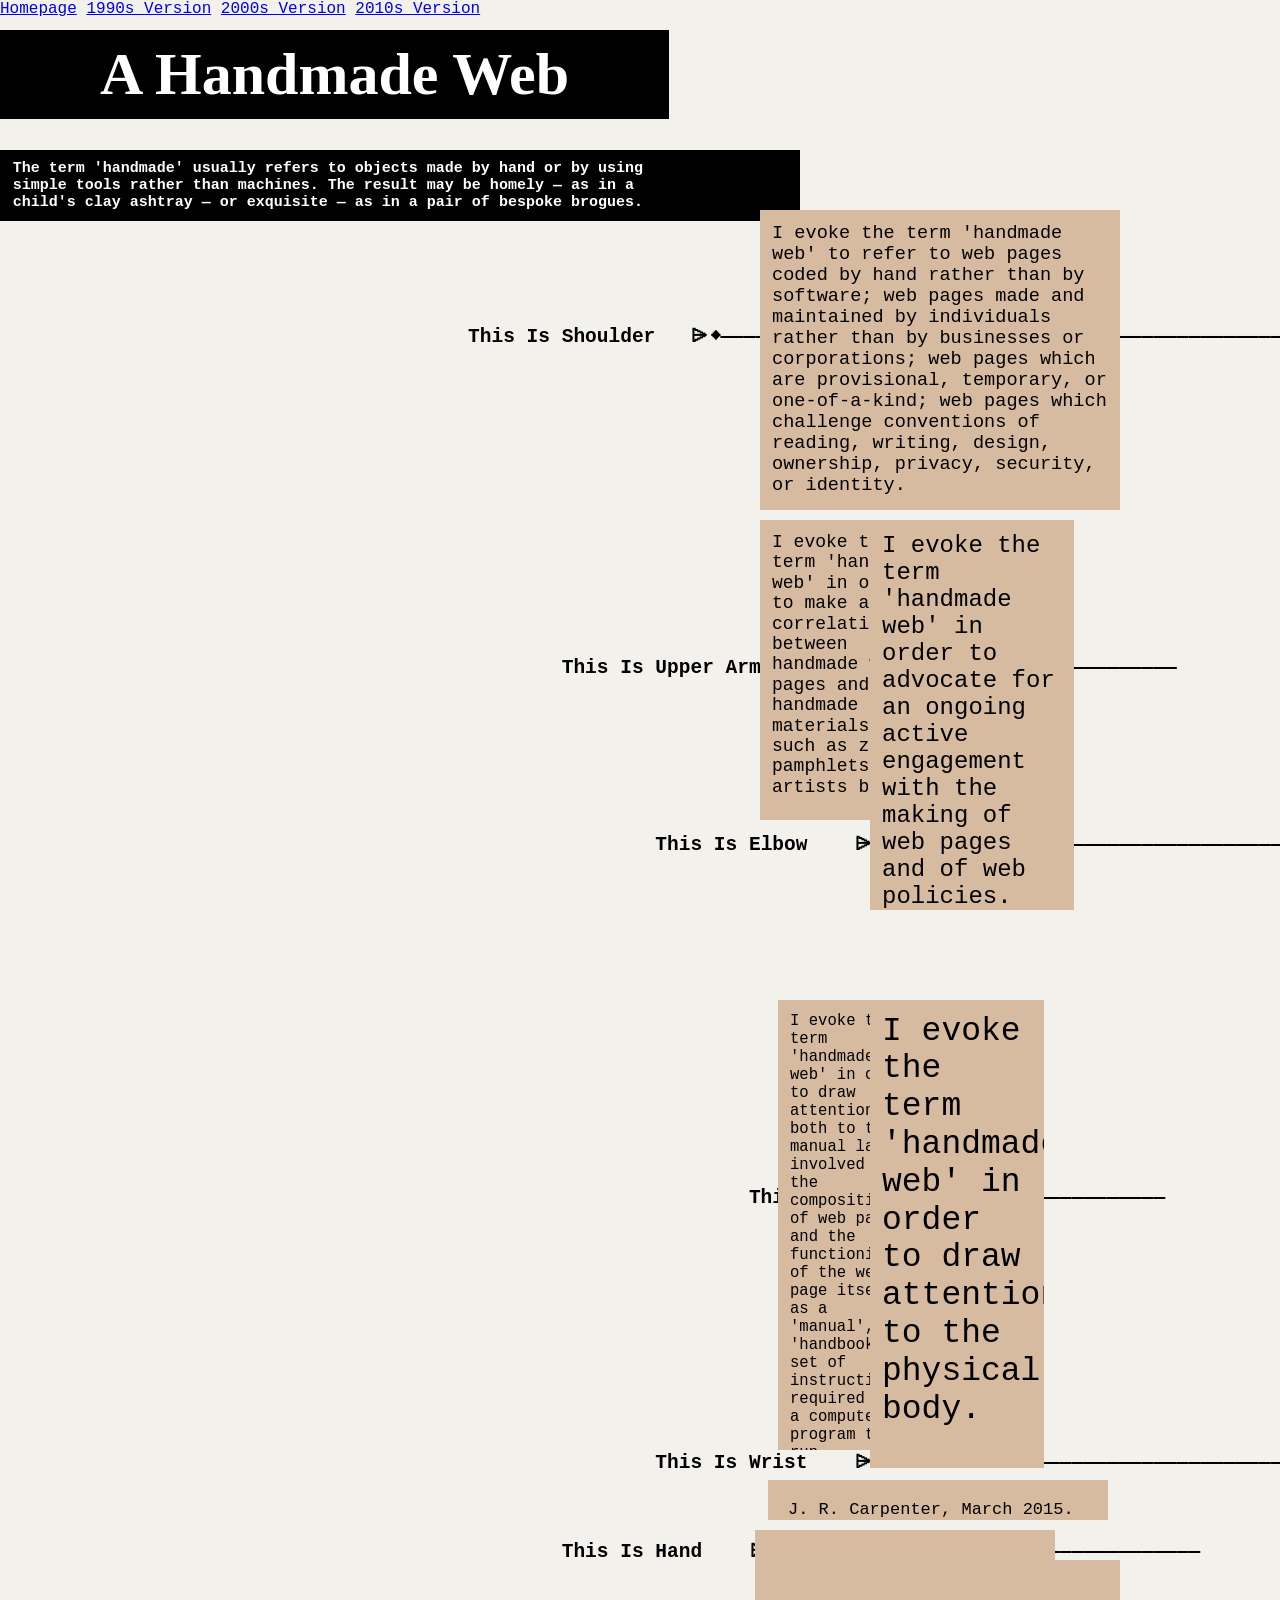
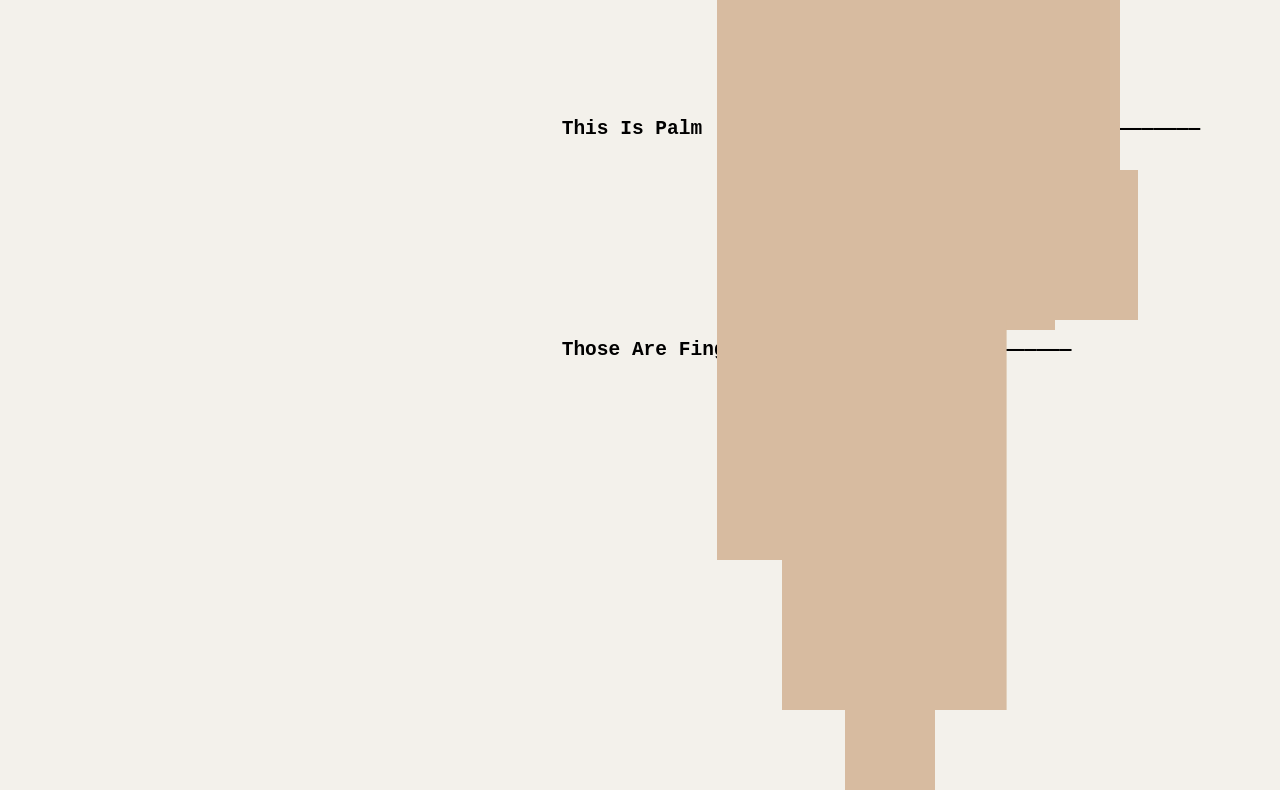
==== 2000s/index.html @ 688c6517 "more" ====
<!DOCTYPE html>
<html lang="en">

<head>
	<meta charset="UTF-8">
	<meta name="viewport" content="width=device-width, initial-scale=1.0">
	<title>Time Traveler | 2000s Version</title>
	<link rel="stylesheet" href="../assets/css/2000s.css">
</head>

<body>

	<nav>
		<a href="../">Homepage</a>
		<a href="../1990s/">1990s Version</a>
		<a href="./">2000s Version</a>
		<a href="../2010s/">2010s Version</a>
	</nav>

	<p class="title">
		A Handmade Web
	</p>

	<p class="intro">
		The term 'handmade' usually refers to objects made by hand or by using simple tools rather than machines. The
		result may be homely — as in a child's clay ashtray — or exquisite — as in a pair of bespoke brogues.
	</p>


	<p class="mainone">
		I evoke the term 'handmade web' to refer to web pages coded by hand rather than by software; web pages made and
		maintained by individuals rather than by businesses or corporations; web pages which are provisional, temporary,
		or one-of-a-kind; web pages which challenge conventions of reading, writing, design, ownership, privacy,
		security, or identity.<br><br>
		Handmade web pages flourished in the mid-to-late-1990s, in the brief period after the academic web and before
		the corporate web. ‘Handmade’ is by no means the only or best term to define the web of this period.
		In her essay, A Vernacular Web (2005), Olia Lialina describes the web of the mid-1990s as:

		bright, rich, personal, slow and under construction. It was a web of sudden connections and personal links.
		Pages were built on the edge of tomorrow, full of hope for a faster connection and a more powerful computer...
		it was a web of amateurs soon to be washed away by dot.com ambitions, professional authoring tools and
		guidelines designed by usability experts.

		For more information on Olia Lialina and Dragan Espenschied's excellent research on the amateur web, see: One
		Terabyte of Kilobyte Age: Digging through the Geocities Torrent.
	</p>

	<p class="maintwo">
		I evoke the term 'handmade web' in order to make a correlation between handmade web pages and handmade print
		materials, such as zines, pamphlets, and artists books.<br><br>

		I made my first web-based work in 1995. The impetus for Fishes & Flying Things came from the material practices
		of fine art and book-making. The text evolved from an installation art exhibition I had on at the time. From
		this text, I created a small book-work which was meant to tell a circular story but when people got to the end
		they stopped reading because that’s the way books work. In the web version, the last page linked to the first;
		the story circled round and round. Of the installation, no physical evidence remains. Of the book-work, only one
		copy. The QuarkExpress file is stored on a 44 MB SyQuest cartridge which I still own, but the contents of which
		I can no longer access. The handmade website, on the other hand, is still online and it still works.

		The handmade web emerged at a time when print and digital enjoyed a more symbiotic relationship. This is evident
		in the early output of the trAce Online Writing Centre founded at Nottingham Trent University in 1995. Over the
		next decade trAce evolved into one of the most influential online writing communities in the world. trAce’s
		first output was a word-processed photocopied booklet which contained links to websites distributing journals
		and zines. Fittingly, trAce’s last output was also a print booklet, in which it is stated:

		The trAce community embraced both camps, and some early chatlogs contain lively discussions about the use of
		mixed media in writing… The creative hypertexts and hypermedia in the trAce Archive can easily be compared to
		the multifarious pages of an artist’s book. (PDF trAces: A Commemoration of Ten Years of Artistic Innovation at
		trAce, page 14)

		One of the many interesting things about the online archive of the trAce Online Writing Centre is how much it
		reflects the context of the creation and dissemination of its contents. Whereas archives held in museums or
		libraries generally contain artifacts created elsewhere — manuscripts illuminated in a monastery, for example,
		or photographs developed in a darkroom — the handmade web pages contained in this online archive continue to
		exist in the medium within which they were created. That said, the frames through which we view them continue to
		change.

		In "Media Archaeology: Method and Machine versus History and Narrative of Media" (2011) Wolfgang Ernst observes:
		"If a radio from a museum collection is reactivated to play broadcast channels of the present, it changes its
		status: it is not a historical object anymore but actively generates sensual and informational presence."
		Similarly, when viewing old web pages in modern browsers we are confronted with a temporal paradox. Layer upon
		layer of dated web-design aesthetics overlap and peel like wallpaper, revealing earlier versions beneath. Pages
		optimised for lower resolutions now take less than a third of the screen. Ghosts of browsers past mingle with
		occasional page errors, dead links, and missing images. Sound files play automatically. Warnings abound, issued
		from earlier eras, addressed to readers who are not us.

		For example, M.D. Coverley’s The Personalization of Complexity (2001) "explores the ways in which each of our
		personal computers have become idiosyncratic, individualized entities, only sometimes manageable by the owners."
		Fittingly, the piece itself warns that it is viewable only on Level 4 and 5 Microsoft Internet Explorer and
		Level 4 Netscape. Netscape 6 will not support many of the features in this essay.

		These are not artifacts of a dead web but rather, signposts on a map of a living web pointing to a web as it
		once was, a web in progress, a web in the making.

	</p>
	<p class="mainthree">
		I evoke the term 'handmade web' in order to advocate for an ongoing active engagement with the making of web
		pages and of web policies.<br><br>

		In The Web We Lost (2012), Anil Dash writes: "In the early days of the social web, there was a broad expectation
		that regular people might own their own identities by having their own websites, instead of being dependent on a
		few big sites to host their online identity."

		In February 2015 the online journal QUARTZ published an article with the provocative headline: Millions of
		Facebook users have no idea they’re using the internet. As the article states: "This is more than a matter of
		semantics. The expectations and behaviors of the next billion people to come online will have profound effects
		on how the internet evolves."

		In October 2014 the online journal GIZMODO published an article heralding The Great Web 1.0 Revival. Its author
		Kyle Chayka observed:

		The booming size of today's mainstream social networks and the constant level of noise we have to deal with has
		inspired a sudden return to a time when the internet was quieter, safer, and more intimate… We're nostalgic for
		the close-knit, DIY nature of the early web, where everything was smaller...

		The DIY aesthetics and practices of the mid-1990s have been embraced by the anti-social network TILDE.CLUB,
		which hosts a small community of users on a single unix computer. For some, TILDE.CLUB serves as a platform for
		revisiting amateur web aesthetics in a contemporary context. For example, on her page, Olia Lialina invites
		users to view a new net art work 640x480 - a 4-tab browser installation. For many others however, TILDE.CLUB has
		served as little more than a hip territory to occupy. Many pages remain blank.

		http://tilde.club/~nickc/ http://tilde.club/~bwalker/ http://tilde.club/~willy/

		In other corners of the internet, Web 1.0 aesthetics have never disappeared. My own website, including this
		page, which uses fixed-width table cells, is based on a template I created in HomeSite in 1997.

		Web 1.0 aesthetics persist in source code and stated objectives of the massive Ubu Web site, an "independent
		resource dedicated to all strains of the avant-garde, ethnopoetics, and outsider arts." On 16 December 2014, the
		founder of boasted on Twitter that "the whole damn site is still hand-coded in html 1.0 in bbedit, from
		templates made in 1996."

		I shall put off updating my website templates until out-of-date design is no longer cool.

	</p>

	<p class="mainfour">
		I evoke the term 'handmade web' in order to draw attention both to the manual labour involved in the composition
		of web pages, and the functioning of the web page itself as a 'manual', a 'handbook', a set of instructions
		required for a computer program to run.<br><br>

		For most of its history web pages have been read on desktop or laptop computers. Readers have had the option of
		right-clicking on any page, selecting View Page Source, copying, pasting, and re-writing the source code. In
		this manner, readers become writers.

		In February 2015, Matthew Rothberg created a website called Unindexed which continuously searched Google for
		itself. It survived for 22 days before being indexed, at which point it was permanently deleted. Rothberg has
		since shared the source code on GitHub, so you too can create a website which self-destructs the moment Google
		indexes it.

		Dozens of readers have re-written the source code of Nick Montfort’s Taroko Gorge (2008). For many, this was
		their first experience 'making' a computer-generated text.

		I have rewritten Taroko Gorge three times. Further to the close relation between the handmade web and ephemeral
		print materials, excerpts of output and source code from the first iteration, Gorge (2010), were published in my
		very small press print book GENERATION[S] (2010), which, I believe, is now only available as a PDF. Gorge is a
		never-ending tract of computer-generated text spewing verse approximations, poetic paroxysms on food,
		consumption, decadence, and desire.

	</p>

	<p class="mainfive">
		I evoke the term 'handmade web' in order to draw attention to the physical body.<br><br>

		Consider the manual labour carried out by the mouse hand in Daniel Eatock's The One Mile Scroll (2008) A few
		entries appear at the top of the screen - Denver, The Mile High City - my grandfather’s grave, Denver - after
		that we scroll and scroll. The hand is made to work. Through the labour of the body the virtual space of the
		browser window is transformed into an actual, physical distance.

		Ironically, handheld devices have distanced us from the handmade web. In Reading Writing Interfaces: From the
		Digital to the Bookbound (2014), Lori Emerson argues: "The iPad works because users can’t know how it works"
		(15). Reading the web on an iPhone, iPad, or similar device, readers do not have the option of viewing the page
		source. The iPad provides consumers with access to materials created by others, but cannot easily be used as a
		tool in the handcrafting of new materials.

		I evoke the term 'handmade web' to suggest slowness and smallness as a forms of resistance.

		In today's highly commercialised web of multinational corporations, proprietary applications, read-only devices,
		search algorithms, Content Management Systems, WYSIWYG editors, and digital publishers it becomes an
		increasingly radical act to hand-code and self-publish experimental web art and writing projects.

		The more proprietary, predatory, and puerile a place the web becomes, the more committed I am to using it in
		poetic and intransigent ways.

	</p>
	<p class="author">
		J. R. Carpenter, March 2015.

	</p>

	<p class="block">
<br>
	</p>
	
	<p class="block2">
<br>
	</p>
	
	<p class="block3">
<br>
	</p>
	
	<p class="block4">
<br>
	</p>
	
	<p class="block5">
<br>
	</p>
	
	<p class="block6">
<br>
	</p>
	<p class="block7">
<br>
	</p>


<pre>
	
	
	
	
	
	
	
	
	
	
	
	
	
	
	
	
	
	
	<h2>
					This Is Shoulder   ⩥◆————————————————————————————————————————————————————





					
					
					
					
					
					
					
					
					
						This Is Upper Arm    ⩥◆—————————————————————————————




						
						
						
							This Is Elbow    ⩥◆————————————————————————————————————




							
							
							
								
							
							
							
							
							
							
							
								This Is Forearm    ⩥◆——————————————

								
								
								
								
								
								
								
								
								
								
							This Is Wrist    ⩥◆————————————————————————————————————



						This Is Hand    ⩥◆————————————————————————————————————

					
					
					
					
					
					
						This Is Palm    ⩥◆————————————————————————————————————

						
						
						
						
						
						
						
						
						Those Are Fingers    ⩥◆————————————————————
	</h2>

</pre>

</body>


</html>
---- assets/css/2000s.css ----
/* Add styles to all elements */
* {
	margin: 0; /* remove default margin from all elements */
	padding: 0; /* remove default padding from all elements */
	box-sizing: border-box; /* fix width calculation, more info here: https://developer.mozilla.org/en-US/docs/Web/CSS/Reference/Properties/box-sizing */
}

/* Write your CSS below (feel free to change the styles already here) */
body {
	font-family: 'Courier New', Courier, monospace;
	background-color: rgb(243, 241, 235);
}
p {
	padding: 20px;
	max-width: 800px;
	margin-left: auto;
	margin-right: auto;
}
.title {
	font-family:fantasy;
	font-size: 60px;
	font-weight: bold;
	padding: 10px 100px;
	position: absolute;
	top: 30px;
	left: 0px;
	color: white;
	background-color: black;
}

.title:active {
	background-color: rgb(215, 187, 160);
	color:black;
}

.intro {
	font-size: 15px;
	padding: 10px 100px;
	text-align: left;
	padding-left: 1%;
	font-weight: bold;
	position: absolute;
	top: 150px;
	left: 0px;
	color: white;
	background-color: black;
}

.mainone {
	position: absolute;
	font-size: 31px;
	left:50%;
	top: 10px;
	width: 600px;
	height: 500px;
	overflow: scroll;
	color: black;
	background-color: rgb(215, 187, 160);
	
	transform: scale(0.6);
	transform-origin:bottom;

	animation: smaller 1s forwards;

}
.mainone:active {
	font-weight: bold;
}

.mainone:hover {
	animation: bigger 1s forwards;
}

@keyframes bigger {
	0% {transform: scale(0.6); font-size: 31px;}
	100% {transform: scale(1); font-size:17px;}

}
@keyframes smaller {
	0% {transform: scale(1); font-size: 1px;}
	100% {transform: scale(0.6); font-size: 31px;}

}

.maintwo {
	position: absolute;
	font-size: 30px;
	left:50%;
	top: 520px;
	width: 300px;
	height: 500px;
	overflow: scroll;
	color: black;
	background-color: rgb(215, 187, 160);
	
	transform: scale(0.6);
	transform-origin: top right;	
	

	animation: smaller2 1s forwards;
}

.maintwo:hover {
	animation: bigger2 1s forwards;
}

@keyframes bigger2 {
	0% {transform: scale(0.6); font-size: 30Spx;}
	100% {transform: scale(1); font-size: 12px;}

}
@keyframes smaller2 {
	0% {transform: scale(1); font-size: 12px;}
	100% {transform: scale(0.6); font-size: 30px;}

}

.mainthree {
	position: absolute;
	font-size: 40px;
	left:68%;
	top: 520px;
	width: 340px;
	height: 650px;
	overflow: scroll;
	color: black;
	background-color: rgb(215, 187, 160);
	
	transform: scale(0.6);
	transform-origin: top left;	
	

	animation: smaller3 1s forwards;
}

.mainthree:hover {
	animation: bigger3 1s forwards;
}

@keyframes bigger3 {
	0% {transform: scale(0.6); font-size: 40Spx;}
	100% {transform: scale(1); font-size: 10px;}

}
@keyframes smaller3 {
	0% {transform: scale(1); font-size: 10px;}
	100% {transform: scale(0.6); font-size: 40px;}

}

.mainfour {
	position: absolute;
	font-size: 26px;
	left:53%;
	top: 1000px;
	width: 249px;
	height: 750px;
	overflow: scroll;
	color: black;
	background-color: rgb(215, 187, 160);
	
	transform: scale(0.6);
	transform-origin: top right;	
	

	animation: smaller4 1s forwards;
}

.mainfour:hover {
	animation: bigger4 1s forwards;
}

@keyframes bigger4 {
	0% {transform: scale(0.6); font-size: 26px;}
	100% {transform: scale(1); font-size: 11px;}

}

@keyframes smaller4 {
	0% {transform: scale(1); font-size: 11px;}
	100% {transform: scale(0.6); font-size: 26px;}

}

.mainfive {
	position: absolute;
	font-size: 55px;
	left:68%;
	top: 1000px;
	width: 290px;
	height: 780px;
	overflow: scroll;
	color: black;
	background-color: rgb(215, 187, 160);
	
	transform: scale(0.6);
	transform-origin: top left;	
	

	animation: smaller5 1s forwards;
}

.mainfive:hover {
	animation: bigger5 1s forwards;
}

@keyframes bigger5 {
	0% {transform: scale(0.6); font-size: 55px;}
	100% {transform: scale(1); font-size: 12px;}

}

@keyframes smaller5 {
	0% {transform: scale(1); font-size: 12px;}
	100% {transform: scale(0.6); font-size: 55px;}

}

.author {
	position: absolute;
	font-size: 17px;
	left: 60%;
	top: 1480px;
	width: 340px;
	height: 6px;
	color: black;
	background-color: rgb(215, 187, 160);
}


.block {
	position: absolute;
	left: 59%;
	top: 1530px;
	width: 300px;
	height: 400px;
	color: black;
	background-color: rgb(215, 187, 160);
}

.block2 {
	position: absolute;
	left: 75%;
	top: 1480px;
	width: 200px;
	height: 400px;
	color: black;
	background-color: rgb(215, 187, 160);
	
	transform: scale(0.6);
}

.block3 {
	position: absolute;
	left: 77%;
	top: 1720px;
	width: 190px;
	height: 250px;
	color: black;
	background-color: rgb(215, 187, 160);
	
	transform: scale(0.6);
}

.block4 {
	position: absolute;
	left: 71%;
	top: 1790px;
	width: 122px;
	height: 650px;
	color: black;
	background-color: rgb(215, 187, 160);
	
	transform: scale(0.6);
}

.block5 {
	position: absolute;
	left: 59%;
	top: 1790px;
	width: 135px;
	height: 650px;
	color: black;
	background-color: rgb(215, 187, 160);
	
	transform: scale(0.6);
}

.block6 {
	position: absolute;
	left: 66%;
	top: 1790px;
	width: 90px;
	height: 600px;
	color: black;
	background-color: rgb(215, 187, 160);
}

.block7 {
	position: absolute;
	left: 56%;
	top: 1600px;
	width: 70px;
	height: 560px;
	color: black;
	background-color: rgb(215, 187, 160);
}
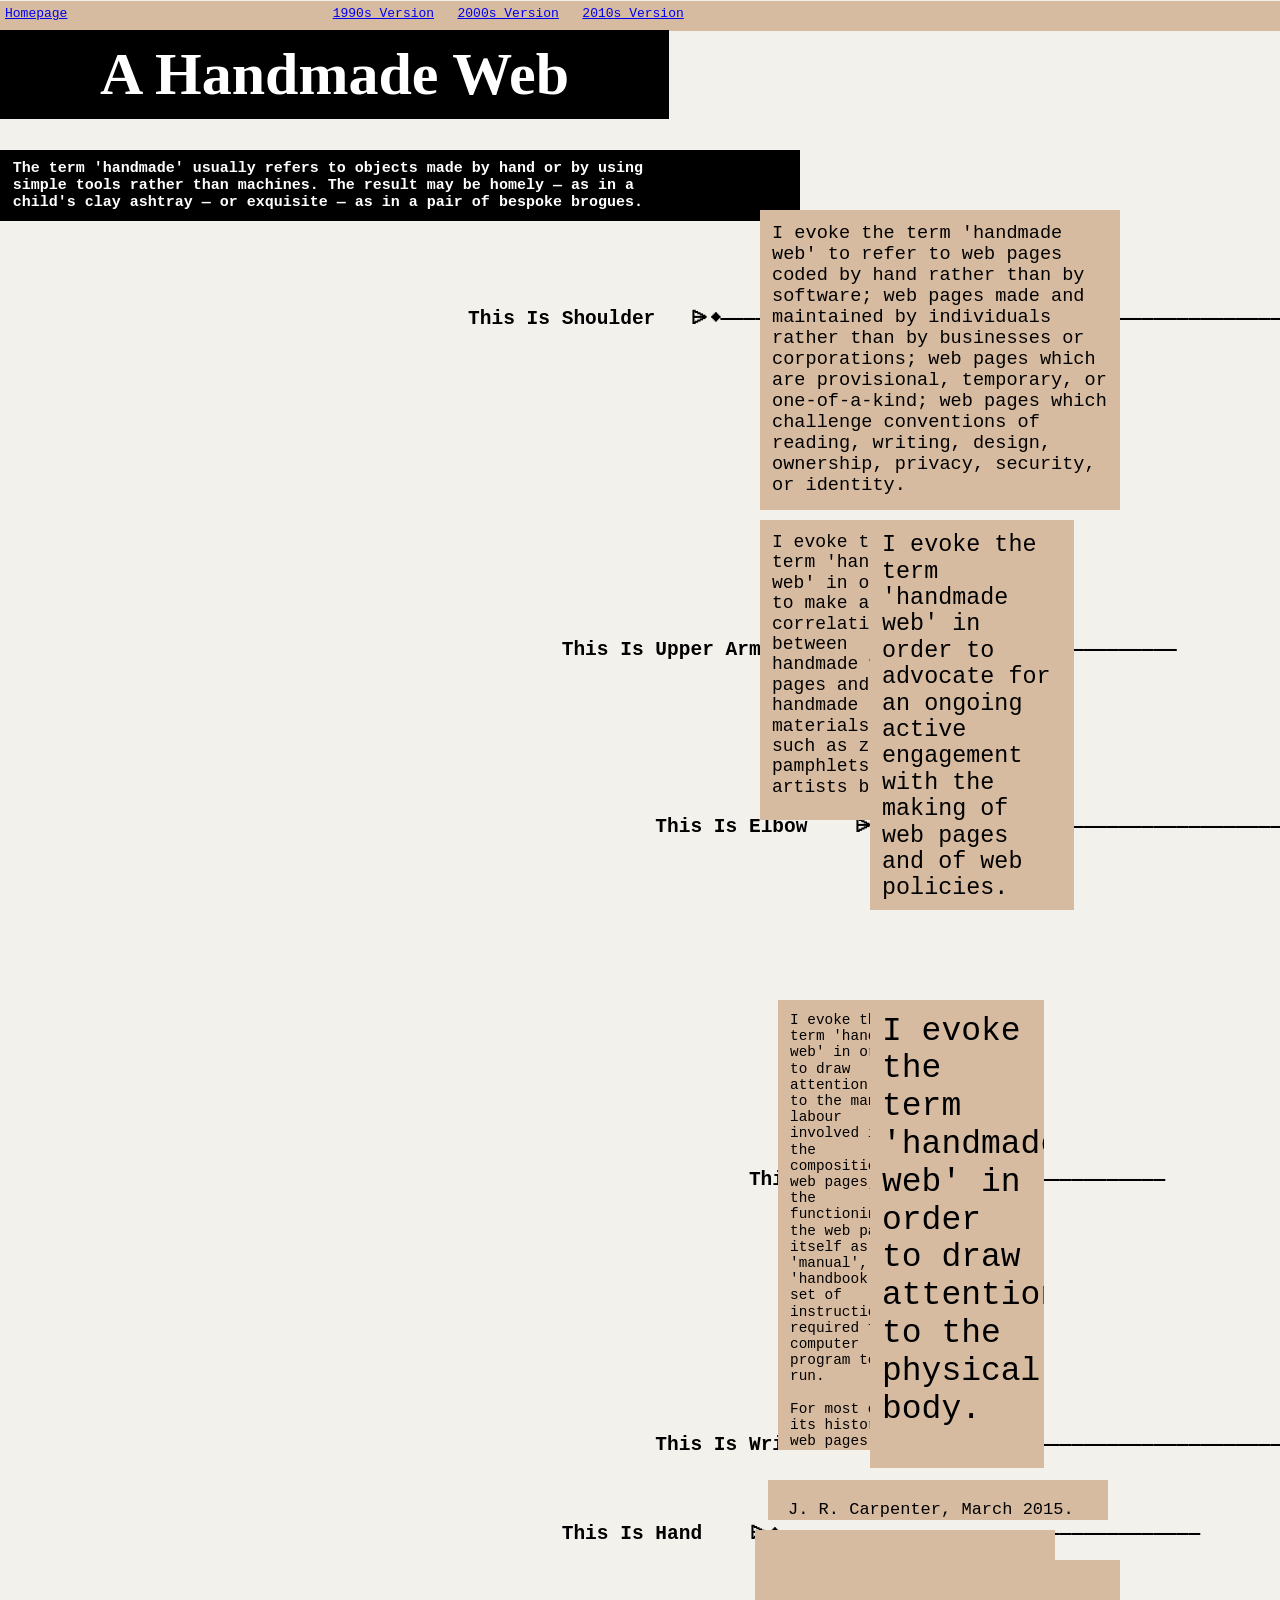
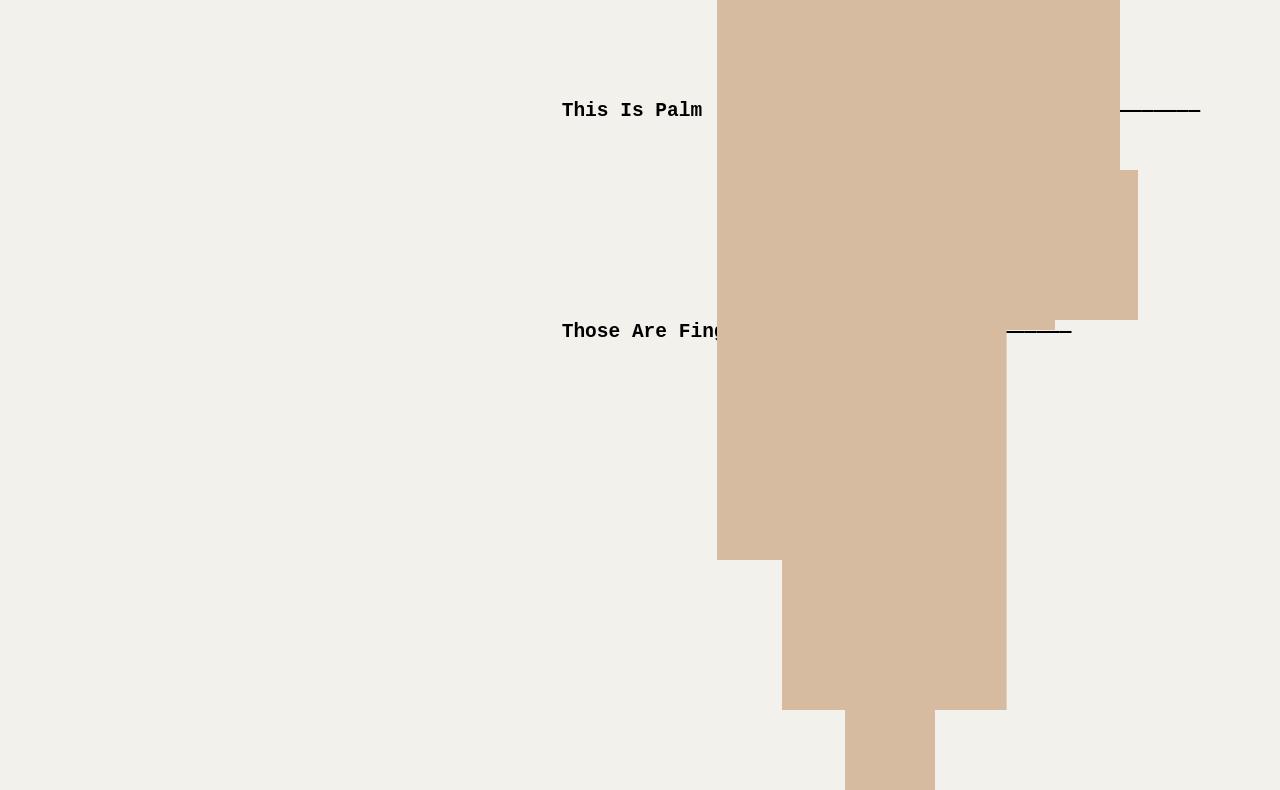
==== commit c6b2718e: "final" ====
--- a/2000s/index.html
+++ b/2000s/index.html
@@ -9,13 +9,14 @@
 </head>
 
 <body>
-
+	<div class="header">
 	<nav>
-		<a href="../">Homepage</a>
-		<a href="../1990s/">1990s Version</a>
-		<a href="./">2000s Version</a>
+		<a href="../">Homepage</a>&nbsp;&nbsp;&nbsp;&nbsp;&nbsp;&nbsp;&nbsp;&nbsp;&nbsp;&nbsp;&nbsp;&nbsp;&nbsp;&nbsp;&nbsp;&nbsp;&nbsp;&nbsp;&nbsp;&nbsp;&nbsp;&nbsp;&nbsp;&nbsp;&nbsp;&nbsp;&nbsp;&nbsp;&nbsp;&nbsp;&nbsp;&nbsp;&nbsp;
+		<a href="../1990s/">1990s Version</a>&nbsp;&nbsp;
+		<a href="./">2000s Version</a>&nbsp;&nbsp;
 		<a href="../2010s/">2010s Version</a>
 	</nav>
+	</div>
 
 	<p class="title">
 		A Handmade Web
@@ -130,7 +131,6 @@
 		templates made in 1996."
 
 		I shall put off updating my website templates until out-of-date design is no longer cool.
-
 	</p>
 
 	<p class="mainfour">
--- a/assets/css/2000s.css
+++ b/assets/css/2000s.css
@@ -99,7 +99,9 @@
 
 	animation: smaller2 1s forwards;
 }
-
+.maintwo:active {
+	font-weight: bold;
+}
 .maintwo:hover {
 	animation: bigger2 1s forwards;
 }
@@ -132,19 +134,22 @@
 
 	animation: smaller3 1s forwards;
 }
+.mainthree:active {
+	font-weight: bold;
+}
 
 .mainthree:hover {
 	animation: bigger3 1s forwards;
 }
 
 @keyframes bigger3 {
-	0% {transform: scale(0.6); font-size: 40Spx;}
+	0% {transform: scale(0.6); font-size: 39px;}
 	100% {transform: scale(1); font-size: 10px;}
 
 }
 @keyframes smaller3 {
 	0% {transform: scale(1); font-size: 10px;}
-	100% {transform: scale(0.6); font-size: 40px;}
+	100% {transform: scale(0.6); font-size: 39px;}
 
 }
 
@@ -165,20 +170,23 @@
 
 	animation: smaller4 1s forwards;
 }
+.mainfour:active {
+	font-weight: bold;
+}
 
 .mainfour:hover {
 	animation: bigger4 1s forwards;
 }
 
 @keyframes bigger4 {
-	0% {transform: scale(0.6); font-size: 26px;}
+	0% {transform: scale(0.6); font-size: 24px;}
 	100% {transform: scale(1); font-size: 11px;}
 
 }
 
 @keyframes smaller4 {
 	0% {transform: scale(1); font-size: 11px;}
-	100% {transform: scale(0.6); font-size: 26px;}
+	100% {transform: scale(0.6); font-size: 24px;}
 
 }
 
@@ -200,6 +208,9 @@
 	animation: smaller5 1s forwards;
 }
 
+.mainfive:active {
+	font-weight: bold;
+}
 .mainfive:hover {
 	animation: bigger5 1s forwards;
 }
@@ -226,7 +237,9 @@
 	color: black;
 	background-color: rgb(215, 187, 160);
 }
-
+.author:active {
+	font-weight: bold;
+}
 
 .block {
 	position: absolute;
@@ -304,4 +317,17 @@
 	height: 560px;
 	color: black;
 	background-color: rgb(215, 187, 160);
-}+}
+.header {
+	font-family:monospace;
+	font-style: bold;
+	position: absolute;
+	left: 0px;
+	top: 1px;
+	width: 100%;
+	height: 30px;
+	color: black;
+	padding: 5px;
+	background-color: rgb(215, 187, 160);
+}
+
